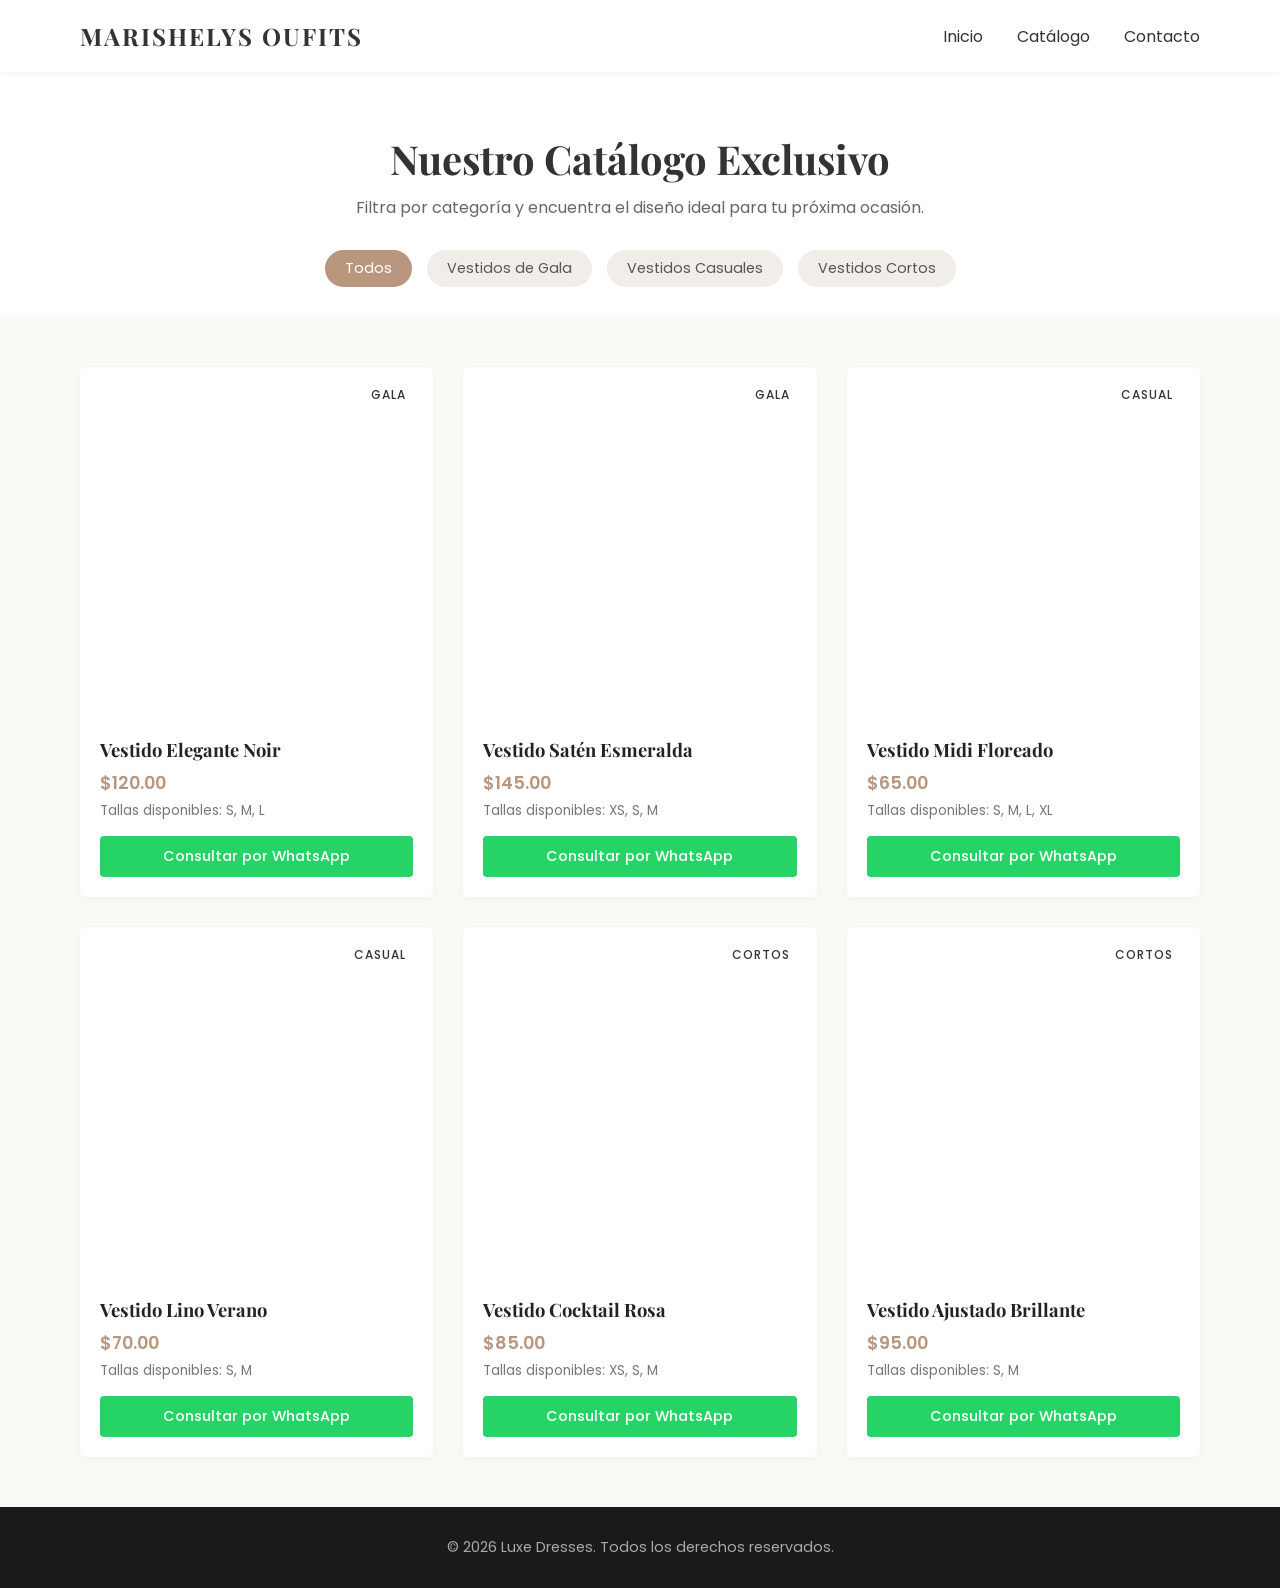
==== categorias.html @ 439fe5ed "Add files via upload" ====
<!DOCTYPE html>
<html lang="es">
<head>
    <meta charset="UTF-8">
    <meta name="viewport" content="width=device-width, initial-scale=1.0">
    <title>Catálogo de Vestidos | Marishelys Oufits</title>
    <link rel="stylesheet" href="css/style.css">
    <link href="https://fonts.googleapis.com/css2?family=Playfair+Display:wght@500;700&family=Poppins:wght@300;400;500&display=swap" rel="stylesheet">
</head>
<body>

    <!-- Cabecera / Menú -->
    <header class="navbar">
        <div class="logo">MARISHELYS OUFITS</div>
        <nav>
            <a href="index.html">Inicio</a>
            <a href="categorias.html" class="active">Catálogo</a>
            <a href="index.html#contacto">Contacto</a>
        </nav>
    </header>

    <!-- Título de la Sección de Catálogo -->
    <section class="catalog-header">
        <h1>Nuestro Catálogo Exclusivo</h1>
        <p>Filtra por categoría y encuentra el diseño ideal para tu próxima ocasión.</p>
        
        <!-- Botones de Filtrado -->
        <div class="filter-buttons">
            <button class="filter-btn active" onclick="filterSelection('all', event)">Todos</button>
            <button class="filter-btn" onclick="filterSelection('gala', event)">Vestidos de Gala</button>
            <button class="filter-btn" onclick="filterSelection('casual', event)">Vestidos Casuales</button>
            <button class="filter-btn" onclick="filterSelection('cortos', event)">Vestidos Cortos</button>
        </div>
    </section>

    <!-- Cuadrícula de Productos -->
    <section class="products-section">
        <div class="product-grid">
            
            <!-- Producto 1: Gala -->
            <div class="product-card" data-category="gala">
                <div class="product-img" style="background-image: url('img/gala-1.jpg');">
                    <span class="tag">Gala</span>
                </div>
                <div class="product-info">
                    <h3>Vestido Elegante Noir</h3>
                    <p class="price">$120.00</p>
                    <p class="sizes">Tallas disponibles: S, M, L</p>
                    <a href="https://wa.me/tu_numero_whatsapp?text=Hola,%20me%20interesa%20el%20Vestido%20Elegante%20Noir" target="_blank" class="btn-whatsapp">Consultar por WhatsApp</a>
                </div>
            </div>

            <!-- Producto 2: Gala -->
            <div class="product-card" data-category="gala">
                <div class="product-img" style="background-image: url('img/gala-2.jpg');">
                    <span class="tag">Gala</span>
                </div>
                <div class="product-info">
                    <h3>Vestido Satén Esmeralda</h3>
                    <p class="price">$145.00</p>
                    <p class="sizes">Tallas disponibles: XS, S, M</p>
                    <a href="https://wa.me/tu_numero_whatsapp?text=Hola,%20me%20interesa%20el%20Vestido%20Satén%20Esmeralda" target="_blank" class="btn-whatsapp">Consultar por WhatsApp</a>
                </div>
            </div>

            <!-- Producto 3: Casual -->
            <div class="product-card" data-category="casual">
                <div class="product-img" style="background-image: url('img/casual-1.jpg');">
                    <span class="tag">Casual</span>
                </div>
                <div class="product-info">
                    <h3>Vestido Midi Floreado</h3>
                    <p class="price">$65.00</p>
                    <p class="sizes">Tallas disponibles: S, M, L, XL</p>
                    <a href="https://wa.me/tu_numero_whatsapp?text=Hola,%20me%20interesa%20el%20Vestido%20Midi%20Floreado" target="_blank" class="btn-whatsapp">Consultar por WhatsApp</a>
                </div>
            </div>

            <!-- Producto 4: Casual -->
            <div class="product-card" data-category="casual">
                <div class="product-img" style="background-image: url('img/casual-2.jpg');">
                    <span class="tag">Casual</span>
                </div>
                <div class="product-info">
                    <h3>Vestido Lino Verano</h3>
                    <p class="price">$70.00</p>
                    <p class="sizes">Tallas disponibles: S, M</p>
                    <a href="https://wa.me/tu_numero_whatsapp?text=Hola,%20me%20interesa%20el%20Vestido%20Lino%20Verano" target="_blank" class="btn-whatsapp">Consultar por WhatsApp</a>
                </div>
            </div>

            <!-- Producto 5: Cortos -->
            <div class="product-card" data-category="cortos">
                <div class="product-img" style="background-image: url('img/corto-1.jpg');">
                    <span class="tag">Cortos</span>
                </div>
                <div class="product-info">
                    <h3>Vestido Cocktail Rosa</h3>
                    <p class="price">$85.00</p>
                    <p class="sizes">Tallas disponibles: XS, S, M</p>
                    <a href="https://wa.me/tu_numero_whatsapp?text=Hola,%20me%20interesa%20el%20Vestido%20Cocktail%20Rosa" target="_blank" class="btn-whatsapp">Consultar por WhatsApp</a>
                </div>
            </div>

            <!-- Producto 6: Cortos -->
            <div class="product-card" data-category="cortos">
                <div class="product-img" style="background-image: url('img/corto-2.jpg');">
                    <span class="tag">Cortos</span>
                </div>
                <div class="product-info">
                    <h3>Vestido Ajustado Brillante</h3>
                    <p class="price">$95.00</p>
                    <p class="sizes">Tallas disponibles: S, M</p>
                    <a href="https://wa.me/tu_numero_whatsapp?text=Hola,%20me%20interesa%20el%20Vestido%20Ajustado%20Brillante" target="_blank" class="btn-whatsapp">Consultar por WhatsApp</a>
                </div>
            </div>

        </div>
    </section>

    <!-- Footer -->
    <footer>
        <p>&copy; 2026 Luxe Dresses. Todos los derechos reservados.</p>
    </footer>

    <!-- Script de filtrado interactivo -->
    <script>
        function filterSelection(category, event) {
            let cards = document.querySelectorAll('.product-card');
            let buttons = document.querySelectorAll('.filter-btn');

            // Cambiar estilos de botones activos
            buttons.forEach(btn => btn.classList.remove('active'));
            event.target.classList.add('active');

            // Filtrar las tarjetas de productos
            cards.forEach(card => {
                if (category === 'all' || card.getAttribute('data-category') === category) {
                    card.style.display = 'block';
                } else {
                    card.style.display = 'none';
                }
            });
        }
    </script>

</body>
</html>
---- css/style.css ----
/* Estilos generales y tipografía */
* {
    margin: 0;
    padding: 0;
    box-sizing: border-box;
}

body {
    font-family: 'Poppins', sans-serif;
    color: #333;
    background-color: #faf9f6; /* Tono nude/marfil muy suave y elegante */
}

h1, h2, h3 {
    font-family: 'Playfair Display', serif;
}

/* Barra de navegación */
.navbar {
    display: flex;
    justify-content: space-between;
    align-items: center;
    padding: 20px 80px;
    background-color: #ffffff;
    box-shadow: 0 2px 5px rgba(0,0,0,0.05);
    position: sticky;
    top: 0;
    z-index: 1000;
}

.logo {
    font-family: 'Playfair Display', serif;
    font-size: 1.5rem;
    font-weight: 700;
    letter-spacing: 2px;
}

.navbar nav a {
    margin-left: 30px;
    text-decoration: none;
    color: #333;
    font-weight: 400;
    transition: color 0.3s;
}

.navbar nav a:hover {
    color: #b8977e; /* Tono dorado/bronce elegante */
}

/* Banner Hero */
.hero {
    height: 70vh;
    /* Cambiamos 0.3 por 0.5 o 0.6 para que se oscurezca más la imagen de fondo */
    background: linear-gradient(rgba(0,0,0,0.5), rgba(0,0,0,0.5)), url('/img/banner2.jpg') center/cover no-repeat;
    display: flex;
    align-items: center;
    justify-content: center;
    text-align: center;
    color: #fff;
    padding: 0 20px;
}

.hero-content h1 {
    font-size: 3rem;
    margin-bottom: 15px;
}

.hero-content p {
    font-size: 1.1rem;
    margin-bottom: 25px;
    font-weight: 300;
}

/* Botones */
.btn-primary, .btn-secondary {
    display: inline-block;
    padding: 12px 30px;
    background-color: #fff;
    color: #333;
    text-decoration: none;
    font-weight: 500;
    letter-spacing: 1px;
    transition: all 0.3s ease;
    border-radius: 2px;
}

.btn-primary:hover {
    background-color: #b8977e;
    color: #fff;
}

/* Sección de Categorías */
.categories-section {
    padding: 80px 40px;
    text-align: center;
}

.categories-section h2 {
    font-size: 2.2rem;
    margin-bottom: 40px;
}

.category-grid {
    display: grid;
    grid-template-columns: repeat(auto-fit, minmax(300px, 1fr));
    gap: 30px;
    max-width: 1200px;
    margin: 0 auto;
}

.category-card {
    height: 400px;
    background-size: cover;
    background-position: center;
    position: relative;
    border-radius: 4px;
    overflow: hidden;
    cursor: pointer;
}

.overlay {
    position: absolute;
    bottom: 0;
    left: 0;
    width: 100%;
    height: 100%;
    background: linear-gradient(to top, rgba(0,0,0,0.7), transparent);
    display: flex;
    flex-direction: column;
    justify-content: flex-end;
    padding: 30px;
    color: #fff;
    transition: background 0.3s;
}

.category-card:hover .overlay {
    background: linear-gradient(to top, rgba(0,0,0,0.85), rgba(0,0,0,0.2));
}

.overlay h3 {
    font-size: 1.5rem;
    margin-bottom: 15px;
}

.btn-secondary {
    background-color: transparent;
    border: 1px solid #fff;
    color: #fff;
    padding: 8px 20px;
    font-size: 0.9rem;
    width: fit-content;
}

.btn-secondary:hover {
    background-color: #fff;
    color: #333;
}

/* Footer */
footer {
    background-color: #1a1a1a;
    color: #aaa;
    text-align: center;
    padding: 30px;
    font-size: 0.9rem;
}

/* Estilos específicos para la página de Catálogo */
.catalog-header {
    text-align: center;
    padding: 60px 20px 30px;
    background-color: #ffffff;
}

.catalog-header h1 {
    font-size: 2.5rem;
    margin-bottom: 10px;
}

.catalog-header p {
    color: #666;
    margin-bottom: 30px;
}

/* Botones de Filtro */
.filter-buttons {
    display: flex;
    justify-content: center;
    gap: 15px;
    flex-wrap: wrap;
}

.filter-btn {
    padding: 8px 20px;
    background-color: #f1ede9;
    border: none;
    border-radius: 20px;
    cursor: pointer;
    font-family: 'Poppins', sans-serif;
    font-size: 0.9rem;
    color: #555;
    transition: all 0.3s ease;
}

.filter-btn:hover, .filter-btn.active {
    background-color: #b8977e;
    color: #fff;
}

/* Cuadrícula de Productos */
.products-section {
    padding: 50px 40px;
    max-width: 1200px;
    margin: 0 auto;
}

.product-grid {
    display: grid;
    grid-template-columns: repeat(auto-fit, minmax(280px, 1fr));
    gap: 30px;
}

.product-card {
    background-color: #ffffff;
    border-radius: 6px;
    overflow: hidden;
    box-shadow: 0 4px 10px rgba(0,0,0,0.03);
    transition: transform 0.3s ease, box-shadow 0.3s ease;
}

.product-card:hover {
    transform: translateY(-5px);
    box-shadow: 0 8px 20px rgba(0,0,0,0.08);
}

.product-img {
    height: 350px;
    background-size: cover;
    background-position: center;
    position: relative;
}

.product-img .tag {
    position: absolute;
    top: 15px;
    right: 15px;
    background-color: rgba(255, 255, 255, 0.9);
    padding: 4px 12px;
    font-size: 0.75rem;
    font-weight: 500;
    border-radius: 4px;
    text-transform: uppercase;
    letter-spacing: 1px;
}

.product-info {
    padding: 20px;
    text-align: left;
}

.product-info h3 {
    font-size: 1.15rem;
    margin-bottom: 8px;
    color: #222;
}

.product-info .price {
    font-size: 1.1rem;
    font-weight: 600;
    color: #b8977e;
    margin-bottom: 5px;
}

.product-info .sizes {
    font-size: 0.85rem;
    color: #777;
    margin-bottom: 15px;
}

/* Botón de WhatsApp en Productos */
.btn-whatsapp {
    display: block;
    width: 100%;
    text-align: center;
    background-color: #25d366; /* Color oficial de WhatsApp */
    color: #fff;
    padding: 10px 0;
    text-decoration: none;
    border-radius: 4px;
    font-size: 0.9rem;
    font-weight: 500;
    transition: background 0.3s;
}

.btn-whatsapp:hover {
    background-color: #1ebe5d;
}

/* ==========================================
   DISEÑO RESPONSIVO PARA MÓVILES Y TABLETS
   ================================---------- */

@media screen and (max-width: 768px) {
    /* Barra de navegación adaptable */
    .navbar {
        padding: 15px 20px;
        flex-direction: column;
        gap: 10px;
        text-align: center;
    }

    .navbar nav a {
        margin: 0 10px;
        font-size: 0.9rem;
    }

    /* Banner Principal (Hero) en móviles */
    .hero {
        height: 60vh;
        padding: 0 15px;
    }

    .hero-content h1 {
        font-size: 2rem;
    }

    .hero-content p {
        font-size: 0.95rem;
    }

    /* Secciones de categorías y catálogo */
    .categories-section {
        padding: 40px 20px;
    }

    .categories-section h2, 
    .catalog-header h1 {
        font-size: 1.8rem;
    }

    .catalog-header {
        padding: 40px 15px 20px;
    }

    /* Botones de filtro en móviles (permiten scroll horizontal si son muchos) */
    .filter-buttons {
        gap: 8px;
        padding: 0 10px;
    }

    .filter-btn {
        padding: 6px 14px;
        font-size: 0.8rem;
    }

    /* Cuadrícula de productos de 1 sola columna en pantallas pequeñas */
    .products-section {
        padding: 30px 15px;
    }

    .product-grid {
        grid-template-columns: 1fr; /* Una tarjeta por línea en celulares */
        gap: 20px;
    }

    .product-img {
        height: 300px; /* Imagen un poco más compacta en celulares */
    }
}

/* Para pantallas medianas (Tablets) */
@media screen and (min-width: 769px) and (max-width: 1024px) {
    .navbar {
        padding: 20px 40px;
    }

    .product-grid {
        grid-template-columns: repeat(2, 1fr); /* Dos columnas en tablets */
    }
}
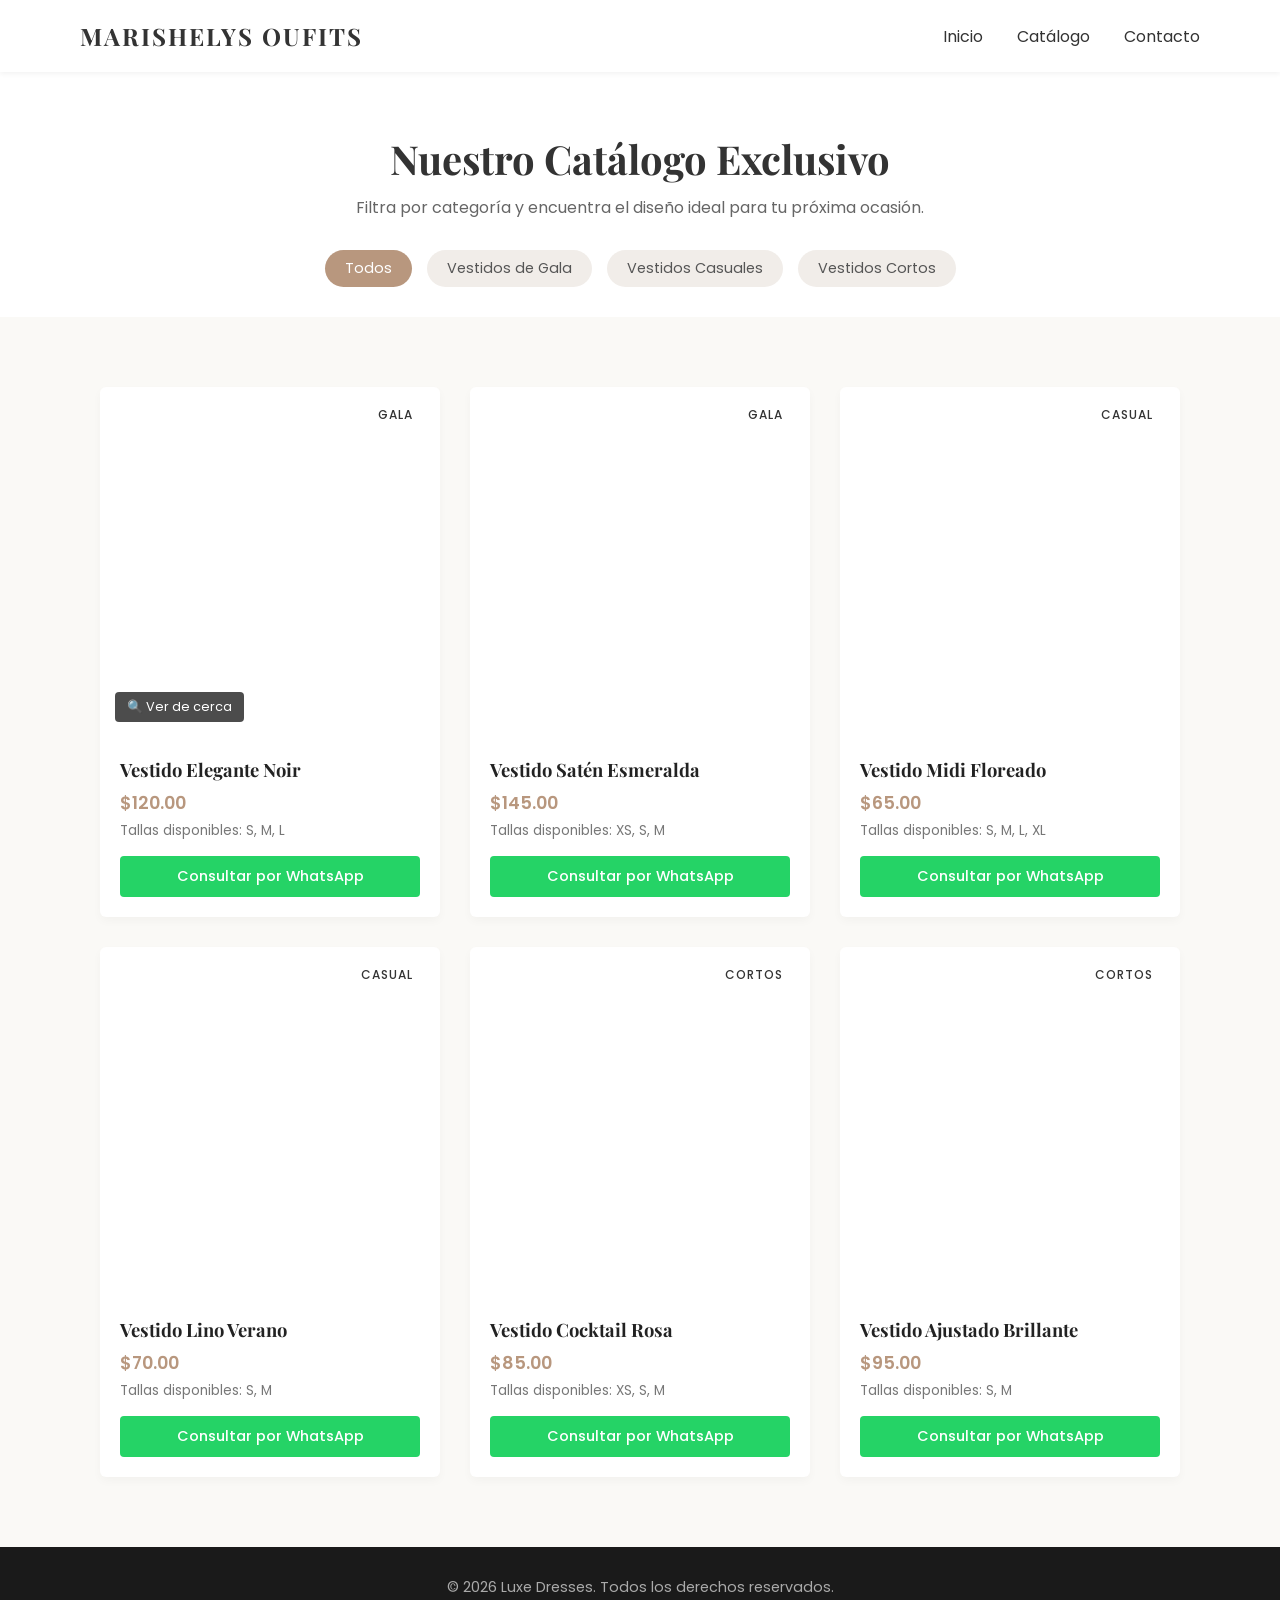
==== commit ebc46ad4: "Add files via upload" ====
--- a/categorias.html
+++ b/categorias.html
@@ -39,9 +39,10 @@
             
             <!-- Producto 1: Gala -->
             <div class="product-card" data-category="gala">
-                <div class="product-img" style="background-image: url('img/gala-1.jpg');">
-                    <span class="tag">Gala</span>
-                </div>
+               <div class="product-img" style="background-image: url('https://i.postimg.cc/5tcBhfLT/image.png');">
+            <span class="tag">Gala</span>
+            <button class="btn-zoom" onclick="abrirModal('https://i.postimg.cc/5tcBhfLT/image.png', 'Vestido Elegante Noir')">🔍 Ver de cerca</button>
+</div>
                 <div class="product-info">
                     <h3>Vestido Elegante Noir</h3>
                     <p class="price">$120.00</p>
@@ -144,5 +145,109 @@
         }
     </script>
 
+    <!-- Ventana Modal con Zoom de Seguimiento de Cursor -->
+    <div id="imageModal" class="modal">
+        <span class="close-modal" onclick="cerrarModal()">&times;</span>
+        <div class="modal-container" id="modalContainer">
+            <img id="imgExpanded" alt="Vestido ampliado">
+            <div id="lensResult"></div>
+        </div>
+        <div id="caption"></div>
+    </div>
+
+    <script>
+        const modal = document.getElementById("imageModal");
+        const modalImg = document.getElementById("imgExpanded");
+        const lensResult = document.getElementById("lensResult");
+        const modalContainer = document.getElementById("modalContainer");
+        const captionText = document.getElementById("caption");
+
+        function abrirModal(imageSrc, titleText) {
+            modal.style.display = "flex";
+            modalImg.src = imageSrc;
+            lensResult.style.backgroundImage = `url('${imageSrc}')`;
+            captionText.innerHTML = titleText;
+        }
+
+        function cerrarModal() {
+            modal.style.display = "none";
+            lensResult.style.display = "none";
+        }
+
+        // Función que rastrea el mouse o el dedo en pantallas táctiles
+        function moverZoom(e) {
+            e.preventDefault();
+            let rect = modalImg.getBoundingClientRect();
+            
+            // Obtener coordenadas de la posición del mouse o toque táctil
+            let clientX = e.clientX || (e.touches && e.touches[0].clientX);
+            let clientY = e.clientY || (e.touches && e.touches[0].clientY);
+
+            if (!clientX || !clientY) return;
+
+            let x = clientX - rect.left;
+            let y = clientY - rect.top;
+
+            // Verificar si el cursor está dentro de los límites de la imagen
+            if (x < 0 || y < 0 || x > rect.width || y > rect.height) {
+                lensResult.style.display = "none";
+                return;
+            }
+
+            lensResult.style.display = "block";
+
+            // Calcular el porcentaje de posición para mover la imagen de fondo (Zoom del 250%)
+            let xPercent = (x / rect.width) * 100;
+            let yPercent = (y / rect.height) * 100;
+
+            lensResult.style.backgroundSize = `${rect.width * 2.5}px ${rect.height * 2.5}px`;
+            lensResult.style.backgroundPosition = `${xPercent}% ${yPercent}%`;
+        }
+
+        modalImg.addEventListener("mousemove", moverZoom);
+        modalImg.addEventListener("touchmove", moverZoom, { passive: false });
+
+        modalImg.addEventListener("mouseleave", () => {
+            lensResult.style.display = "none";
+        });
+
+        // Cerrar si hacen clic fuera de la caja de la imagen
+        window.onclick = function(event) {
+            if (event.target == modal) {
+                cerrarModal();
+            }
+        }
+    </script>
+
+    <script>
+    window.addEventListener('DOMContentLoaded', () => {
+        const params = new URLSearchParams(window.location.search);
+        const categoria = params.get('categoria');
+
+        if (categoria) {
+            let cards = document.querySelectorAll('.product-card');
+            let buttons = document.querySelectorAll('.filter-buttons button');
+
+            // 1. Activar visualmente el botón correspondiente arriba
+            buttons.forEach(btn => {
+                btn.classList.remove('active');
+                // Detectar qué botón corresponde según su función onclick
+                if (btn.getAttribute('onclick') && btn.getAttribute('onclick').includes(categoria)) {
+                    btn.classList.add('active');
+                }
+            });
+
+            // 2. Mostrar únicamente las tarjetas de esa categoría y ocultar las demás
+            cards.forEach(card => {
+                if (card.getAttribute('data-category') === categoria) {
+                    card.style.display = 'block';
+                } else {
+                    card.style.display = 'none';
+                }
+            });
+        }
+    });
+</script>
+
 </body>
 </html>
--- a/css/style.css
+++ b/css/style.css
@@ -216,8 +216,13 @@
 
 .product-grid {
     display: grid;
-    grid-template-columns: repeat(auto-fit, minmax(280px, 1fr));
+    /* Fija exactamente 3 columnas como máximo, con un tamaño ideal */
+    grid-template-columns: repeat(3, minmax(280px, 350px)); 
     gap: 30px;
+    justify-content: start; /* Alinea las tarjetas a la izquierda si hay 1 o 2 productos */
+    max-width: 1200px;
+    margin: 0 auto;
+    padding: 20px;
 }
 
 .product-card {
@@ -377,4 +382,114 @@
     .product-grid {
         grid-template-columns: repeat(2, 1fr); /* Dos columnas en tablets */
     }
+}
+
+.btn-zoom {
+    position: absolute;
+    bottom: 15px;
+    left: 15px;
+    background-color: rgba(0, 0, 0, 0.7);
+    color: #fff;
+    border: none;
+    padding: 6px 12px;
+    border-radius: 4px;
+    font-size: 0.8rem;
+    cursor: pointer;
+    font-family: 'Poppins', sans-serif;
+    transition: background 0.3s;
+}
+
+.btn-zoom:hover {
+    background-color: #b8977e;
+}
+
+/* Corrección total para que el Modal cubra toda la pantalla y centre la imagen */
+.modal {
+    display: none;
+    position: fixed;
+    z-index: 9999; /* Asegura que esté por encima de la barra de navegación y los elementos */
+    left: 0;
+    top: 0;
+    width: 100vw;
+    height: 100vh;
+    background-color: rgba(0, 0, 0, 0.85); /* Fondo oscuro elegante */
+    justify-content: center;
+    align-items: center;
+    flex-direction: column;
+}
+
+.modal-container {
+    position: relative;
+    max-width: 90%;
+    max-height: 75vh;
+    overflow: hidden;
+    border-radius: 6px;
+    box-shadow: 0 10px 30px rgba(0,0,0,0.5);
+    background-color: #000;
+    display: flex;
+    justify-content: center;
+    align-items: center;
+}
+
+#imgExpanded {
+    display: block;
+    max-height: 75vh;
+    max-width: 100%;
+    object-fit: contain;
+    cursor: crosshair;
+}
+
+#lensResult {
+    position: absolute;
+    top: 0;
+    left: 0;
+    width: 100%;
+    height: 100%;
+    background-repeat: no-repeat;
+    display: none;
+    pointer-events: none;
+}
+
+#caption {
+    margin-top: 15px;
+    color: #fff;
+    font-family: 'Playfair Display', serif;
+    font-size: 1.3rem;
+    text-align: center;
+}
+
+.close-modal {
+    position: absolute;
+    top: 30px;
+    right: 40px;
+    color: #fff;
+    font-size: 45px;
+    font-weight: 300;
+    cursor: pointer;
+    z-index: 10000;
+}
+
+.close-modal:hover {
+    color: #b8977e;
+}
+
+/* Asegura que los enlaces con formato de botón conserven su diseño original */
+a.btn-ver-mas {
+   display: inline-block;
+    padding: 8px 20px;
+    background-color: #fff;
+    color: #333;
+    text-decoration: none;
+    font-size: 0.9rem;
+    font-weight: 500;
+    letter-spacing: 1px;
+    border-radius: 2px;
+    width: fit-content;
+    transition: all 0.3s ease;
+    
+}
+
+a.btn-ver-mas:hover{
+    background-color: #b8977e;
+    color: #fff;
 }
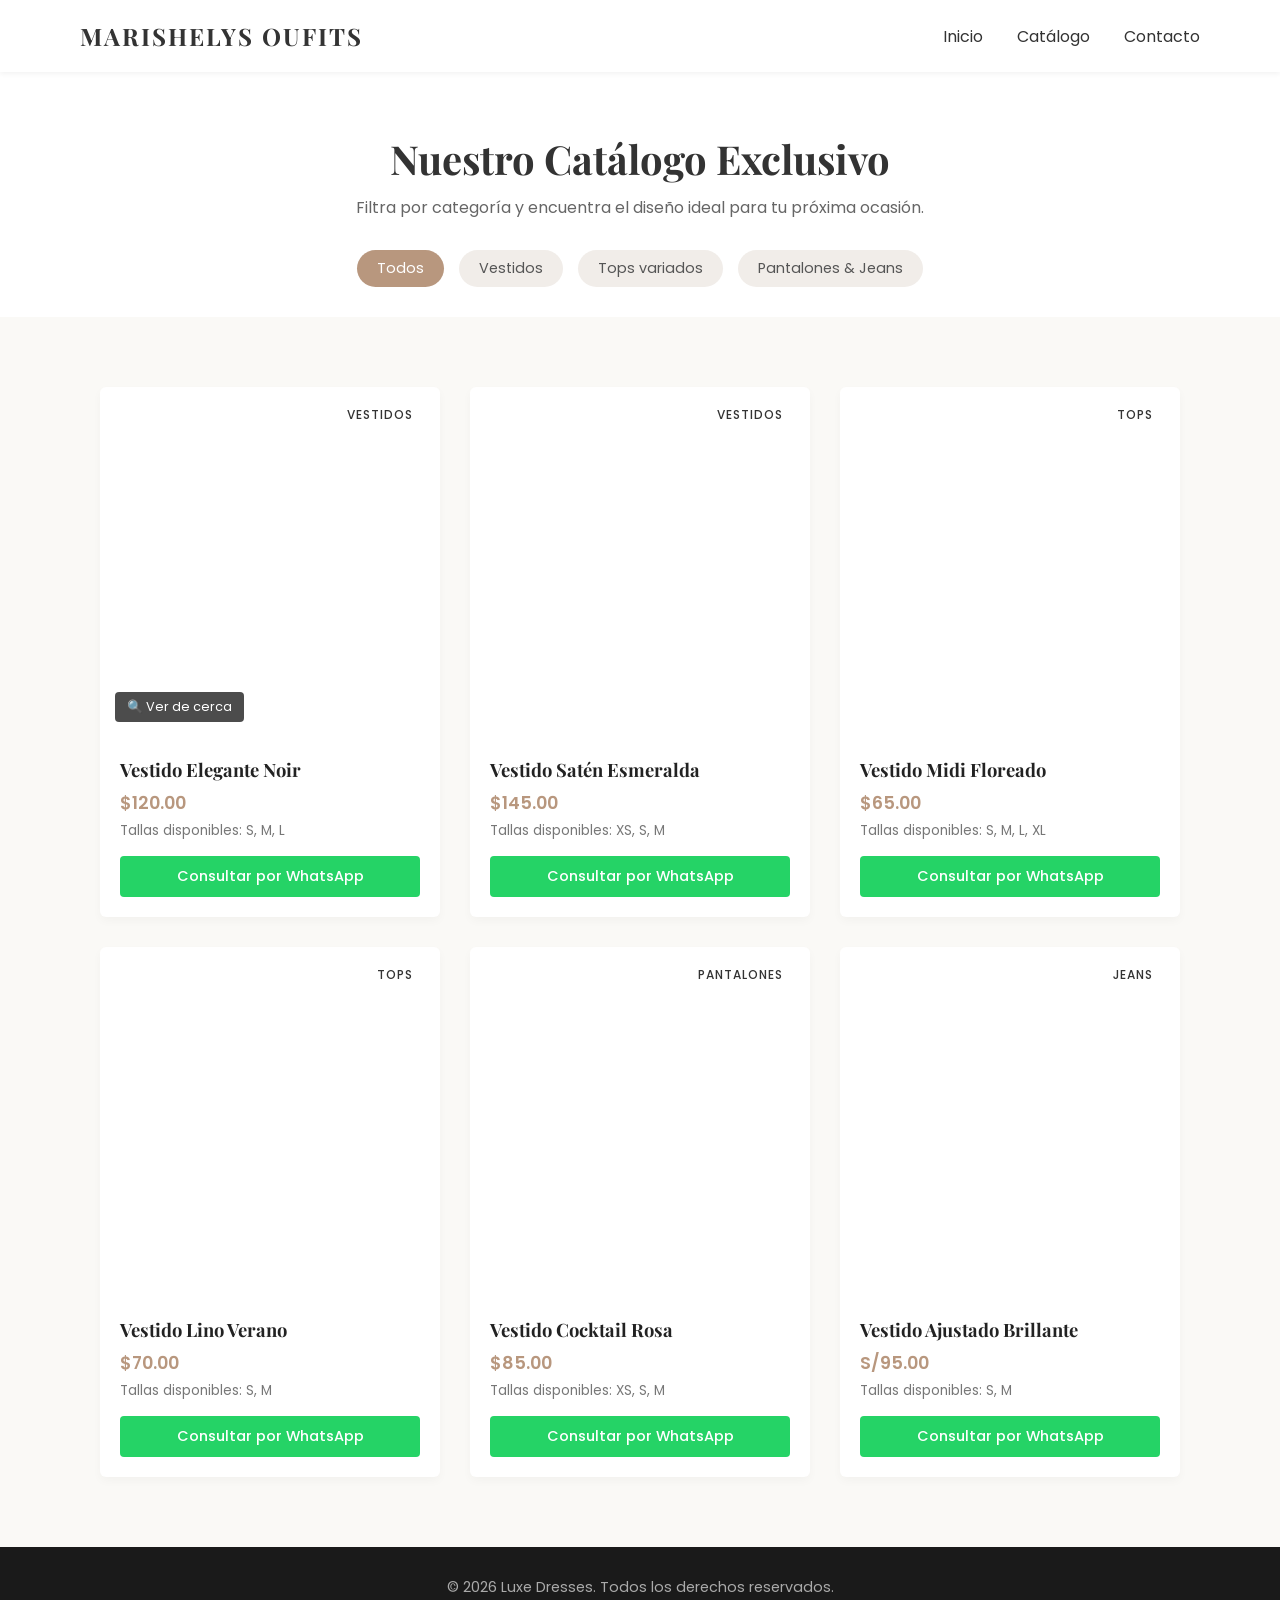
==== commit 6d90424e: "q2" ====
--- a/categorias.html
+++ b/categorias.html
@@ -27,9 +27,9 @@
         <!-- Botones de Filtrado -->
         <div class="filter-buttons">
             <button class="filter-btn active" onclick="filterSelection('all', event)">Todos</button>
-            <button class="filter-btn" onclick="filterSelection('gala', event)">Vestidos de Gala</button>
-            <button class="filter-btn" onclick="filterSelection('casual', event)">Vestidos Casuales</button>
-            <button class="filter-btn" onclick="filterSelection('cortos', event)">Vestidos Cortos</button>
+            <button class="filter-btn" onclick="filterSelection('vestidos', event)">Vestidos</button>
+            <button class="filter-btn" onclick="filterSelection('tops', event)">Tops variados</button>
+            <button class="filter-btn" onclick="filterSelection('pantalones', event)">Pantalones & Jeans</button>
         </div>
     </section>
 
@@ -38,9 +38,9 @@
         <div class="product-grid">
             
             <!-- Producto 1: Gala -->
-            <div class="product-card" data-category="gala">
+            <div class="product-card" data-category="vestidos">
                <div class="product-img" style="background-image: url('https://i.postimg.cc/5tcBhfLT/image.png');">
-            <span class="tag">Gala</span>
+            <span class="tag">Vestidos</span>
             <button class="btn-zoom" onclick="abrirModal('https://i.postimg.cc/5tcBhfLT/image.png', 'Vestido Elegante Noir')">🔍 Ver de cerca</button>
 </div>
                 <div class="product-info">
@@ -52,9 +52,9 @@
             </div>
 
             <!-- Producto 2: Gala -->
-            <div class="product-card" data-category="gala">
+            <div class="product-card" data-category="vestidos">
                 <div class="product-img" style="background-image: url('img/gala-2.jpg');">
-                    <span class="tag">Gala</span>
+                    <span class="tag">Vestidos</span>
                 </div>
                 <div class="product-info">
                     <h3>Vestido Satén Esmeralda</h3>
@@ -65,9 +65,9 @@
             </div>
 
             <!-- Producto 3: Casual -->
-            <div class="product-card" data-category="casual">
+            <div class="product-card" data-category="tops">
                 <div class="product-img" style="background-image: url('img/casual-1.jpg');">
-                    <span class="tag">Casual</span>
+                    <span class="tag">Tops</span>
                 </div>
                 <div class="product-info">
                     <h3>Vestido Midi Floreado</h3>
@@ -78,9 +78,9 @@
             </div>
 
             <!-- Producto 4: Casual -->
-            <div class="product-card" data-category="casual">
+            <div class="product-card" data-category="tops">
                 <div class="product-img" style="background-image: url('img/casual-2.jpg');">
-                    <span class="tag">Casual</span>
+                    <span class="tag">Tops</span>
                 </div>
                 <div class="product-info">
                     <h3>Vestido Lino Verano</h3>
@@ -91,9 +91,9 @@
             </div>
 
             <!-- Producto 5: Cortos -->
-            <div class="product-card" data-category="cortos">
+            <div class="product-card" data-category="pantalones">
                 <div class="product-img" style="background-image: url('img/corto-1.jpg');">
-                    <span class="tag">Cortos</span>
+                    <span class="tag">Pantalones</span>
                 </div>
                 <div class="product-info">
                     <h3>Vestido Cocktail Rosa</h3>
@@ -104,13 +104,13 @@
             </div>
 
             <!-- Producto 6: Cortos -->
-            <div class="product-card" data-category="cortos">
+            <div class="product-card" data-category="pantalones">
                 <div class="product-img" style="background-image: url('img/corto-2.jpg');">
-                    <span class="tag">Cortos</span>
+                    <span class="tag">Jeans</span>
                 </div>
                 <div class="product-info">
                     <h3>Vestido Ajustado Brillante</h3>
-                    <p class="price">$95.00</p>
+                    <p class="price">S/95.00</p>
                     <p class="sizes">Tallas disponibles: S, M</p>
                     <a href="https://wa.me/tu_numero_whatsapp?text=Hola,%20me%20interesa%20el%20Vestido%20Ajustado%20Brillante" target="_blank" class="btn-whatsapp">Consultar por WhatsApp</a>
                 </div>
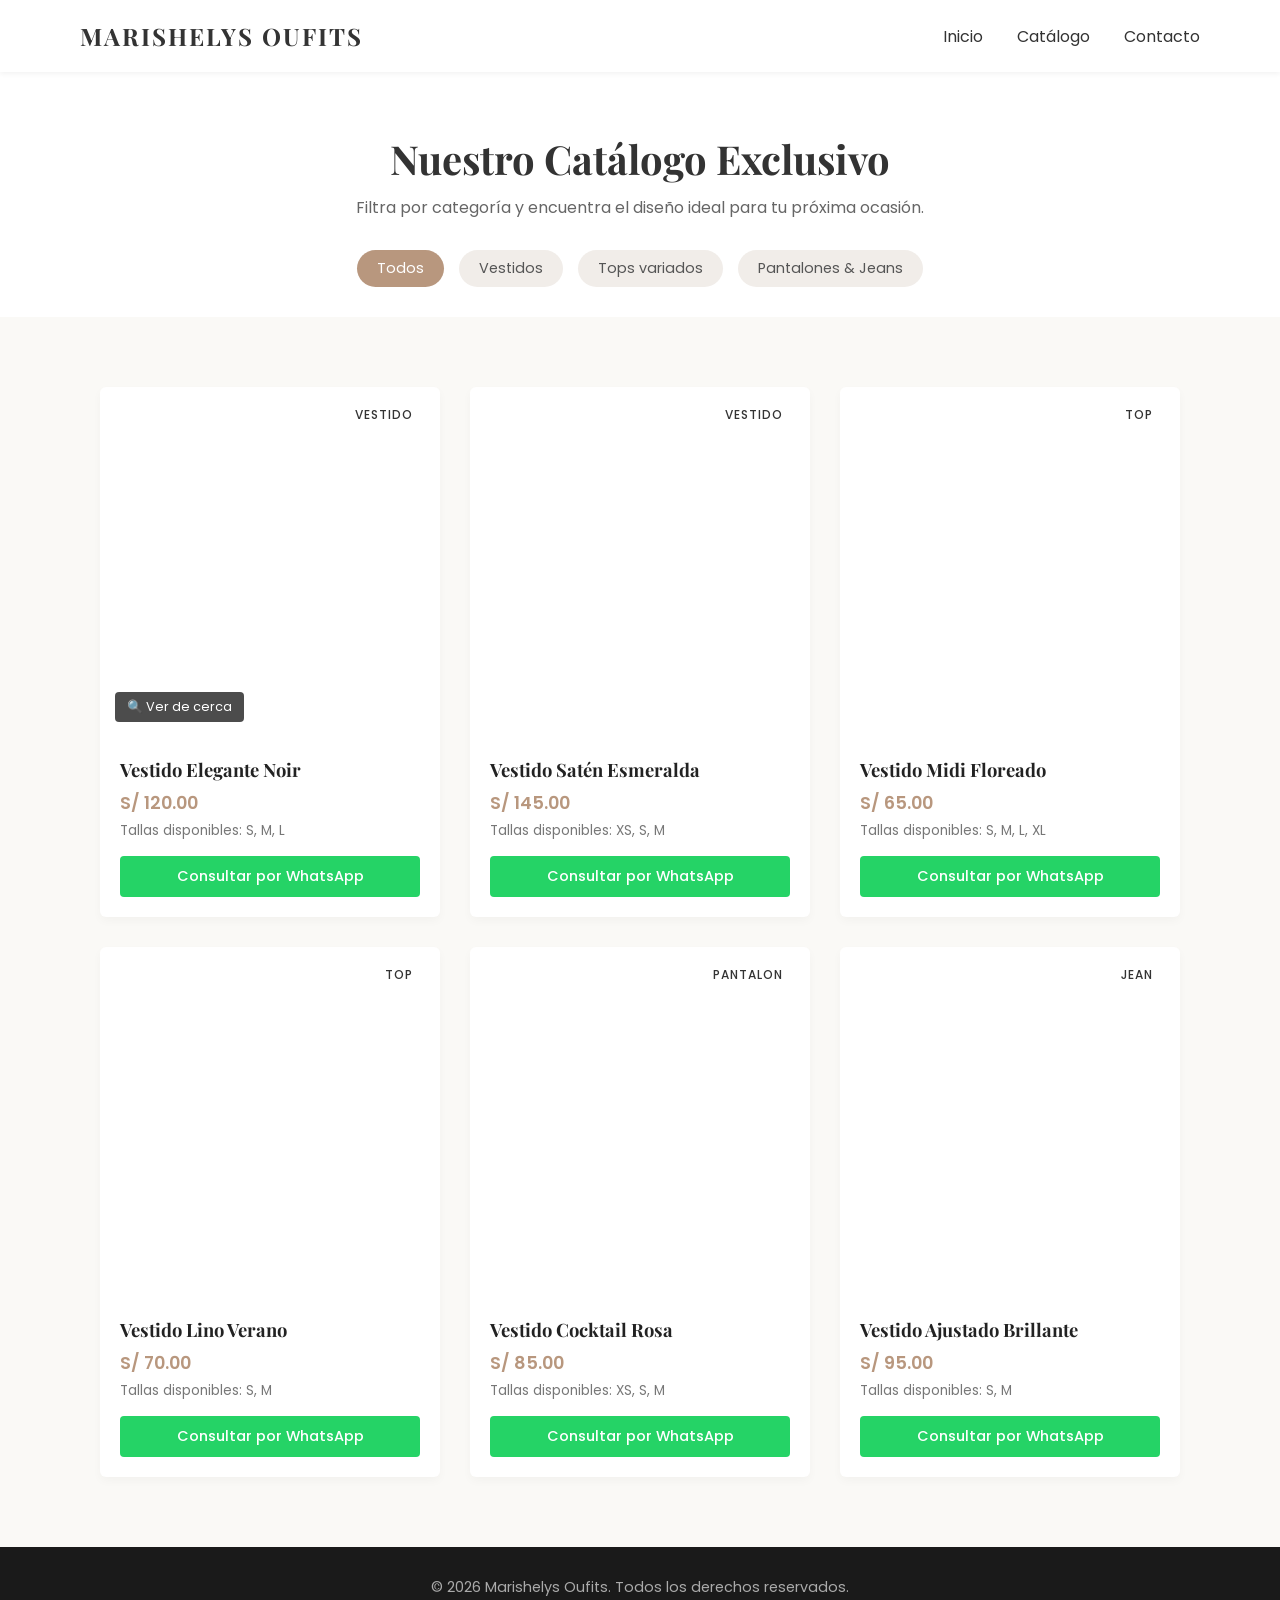
==== commit 80d1400e: "q3" ====
--- a/categorias.html
+++ b/categorias.html
@@ -39,26 +39,26 @@
             
             <!-- Producto 1: Gala -->
             <div class="product-card" data-category="vestidos">
-               <div class="product-img" style="background-image: url('https://i.postimg.cc/5tcBhfLT/image.png');">
-            <span class="tag">Vestidos</span>
-            <button class="btn-zoom" onclick="abrirModal('https://i.postimg.cc/5tcBhfLT/image.png', 'Vestido Elegante Noir')">🔍 Ver de cerca</button>
+               <div class="product-img" style="background-image: url('#');">
+            <span class="tag">Vestido</span>
+            <button class="btn-zoom" onclick="abrirModal('#', 'Vestido Elegante Noir')">🔍 Ver de cerca</button>
 </div>
                 <div class="product-info">
                     <h3>Vestido Elegante Noir</h3>
-                    <p class="price">$120.00</p>
+                    <p class="price">S/ 120.00</p>
                     <p class="sizes">Tallas disponibles: S, M, L</p>
-                    <a href="https://wa.me/tu_numero_whatsapp?text=Hola,%20me%20interesa%20el%20Vestido%20Elegante%20Noir" target="_blank" class="btn-whatsapp">Consultar por WhatsApp</a>
+                    <a href="#" target="_blank" class="btn-whatsapp">Consultar por WhatsApp</a>
                 </div>
             </div>
 
             <!-- Producto 2: Gala -->
             <div class="product-card" data-category="vestidos">
                 <div class="product-img" style="background-image: url('img/gala-2.jpg');">
-                    <span class="tag">Vestidos</span>
+                    <span class="tag">Vestido</span>
                 </div>
                 <div class="product-info">
                     <h3>Vestido Satén Esmeralda</h3>
-                    <p class="price">$145.00</p>
+                    <p class="price">S/ 145.00</p>
                     <p class="sizes">Tallas disponibles: XS, S, M</p>
                     <a href="https://wa.me/tu_numero_whatsapp?text=Hola,%20me%20interesa%20el%20Vestido%20Satén%20Esmeralda" target="_blank" class="btn-whatsapp">Consultar por WhatsApp</a>
                 </div>
@@ -67,11 +67,11 @@
             <!-- Producto 3: Casual -->
             <div class="product-card" data-category="tops">
                 <div class="product-img" style="background-image: url('img/casual-1.jpg');">
-                    <span class="tag">Tops</span>
+                    <span class="tag">Top</span>
                 </div>
                 <div class="product-info">
                     <h3>Vestido Midi Floreado</h3>
-                    <p class="price">$65.00</p>
+                    <p class="price">S/ 65.00</p>
                     <p class="sizes">Tallas disponibles: S, M, L, XL</p>
                     <a href="https://wa.me/tu_numero_whatsapp?text=Hola,%20me%20interesa%20el%20Vestido%20Midi%20Floreado" target="_blank" class="btn-whatsapp">Consultar por WhatsApp</a>
                 </div>
@@ -80,11 +80,11 @@
             <!-- Producto 4: Casual -->
             <div class="product-card" data-category="tops">
                 <div class="product-img" style="background-image: url('img/casual-2.jpg');">
-                    <span class="tag">Tops</span>
+                    <span class="tag">Top</span>
                 </div>
                 <div class="product-info">
                     <h3>Vestido Lino Verano</h3>
-                    <p class="price">$70.00</p>
+                    <p class="price">S/ 70.00</p>
                     <p class="sizes">Tallas disponibles: S, M</p>
                     <a href="https://wa.me/tu_numero_whatsapp?text=Hola,%20me%20interesa%20el%20Vestido%20Lino%20Verano" target="_blank" class="btn-whatsapp">Consultar por WhatsApp</a>
                 </div>
@@ -93,11 +93,11 @@
             <!-- Producto 5: Cortos -->
             <div class="product-card" data-category="pantalones">
                 <div class="product-img" style="background-image: url('img/corto-1.jpg');">
-                    <span class="tag">Pantalones</span>
+                    <span class="tag">Pantalon</span>
                 </div>
                 <div class="product-info">
                     <h3>Vestido Cocktail Rosa</h3>
-                    <p class="price">$85.00</p>
+                    <p class="price">S/ 85.00</p>
                     <p class="sizes">Tallas disponibles: XS, S, M</p>
                     <a href="https://wa.me/tu_numero_whatsapp?text=Hola,%20me%20interesa%20el%20Vestido%20Cocktail%20Rosa" target="_blank" class="btn-whatsapp">Consultar por WhatsApp</a>
                 </div>
@@ -106,11 +106,11 @@
             <!-- Producto 6: Cortos -->
             <div class="product-card" data-category="pantalones">
                 <div class="product-img" style="background-image: url('img/corto-2.jpg');">
-                    <span class="tag">Jeans</span>
+                    <span class="tag">Jean</span>
                 </div>
                 <div class="product-info">
                     <h3>Vestido Ajustado Brillante</h3>
-                    <p class="price">S/95.00</p>
+                    <p class="price">S/ 95.00</p>
                     <p class="sizes">Tallas disponibles: S, M</p>
                     <a href="https://wa.me/tu_numero_whatsapp?text=Hola,%20me%20interesa%20el%20Vestido%20Ajustado%20Brillante" target="_blank" class="btn-whatsapp">Consultar por WhatsApp</a>
                 </div>
@@ -121,7 +121,7 @@
 
     <!-- Footer -->
     <footer>
-        <p>&copy; 2026 Luxe Dresses. Todos los derechos reservados.</p>
+        <p>&copy; 2026 Marishelys Oufits. Todos los derechos reservados.</p>
     </footer>
 
     <!-- Script de filtrado interactivo -->
@@ -249,5 +249,41 @@
     });
 </script>
 
+<script>
+    document.addEventListener("DOMContentLoaded", () => {
+        // Tu número de WhatsApp real (con código de país, sin el +)
+        const tuNumeroWhatsApp = "51984858703"; 
+
+        const botonesWhatsApp = document.querySelectorAll(".btn-whatsapp");
+
+        botonesWhatsApp.forEach(boton => {
+            boton.addEventListener("click", (e) => {
+                e.preventDefault(); // Evita que abra un enlace vacío
+
+                // Encuentra la tarjeta de producto más cercana al botón
+                const card = boton.closest(".product-card");
+
+                // Extrae los datos automáticamente de la tarjeta
+                const nombre = card.querySelector("h3").innerText;
+                const precio = card.querySelector(".price").innerText;
+                const tallas = card.querySelector(".sizes").innerText;
+                
+                // Extrae la imagen del estilo de fondo
+                const divImg = card.querySelector(".product-img");
+                const styleBg = divImg.style.backgroundImage;
+                // Limpia el formato url('...') para obtener solo el enlace limpio
+                const imagenUrl = styleBg.slice(5, -2);
+
+                // Arma el mensaje personalizado de forma automática
+                const mensaje = `Hola, me interesa este modelo:\n*${nombre}*\nPrecio: ${precio}\n${tallas}\nFoto: ${imagenUrl}`;
+                
+                // Crea el enlace oficial de WhatsApp y redirige
+                const urlWhatsApp = `https://wa.me/${tuNumeroWhatsApp}?text=${encodeURIComponent(mensaje)}`;
+                window.open(urlWhatsApp, "_blank");
+            });
+        });
+    });
+</script>
+
 </body>
 </html>
--- a/css/style.css
+++ b/css/style.css
@@ -51,7 +51,7 @@
 .hero {
     height: 70vh;
     /* Cambiamos 0.3 por 0.5 o 0.6 para que se oscurezca más la imagen de fondo */
-    background: linear-gradient(rgba(0,0,0,0.5), rgba(0,0,0,0.5)), url('/img/banner2.jpg') center/cover no-repeat;
+    background: linear-gradient(rgba(0,0,0,0.5), rgba(0,0,0,0.5)), url('/img/banner.webp') center/cover no-repeat;
     display: flex;
     align-items: center;
     justify-content: center;
